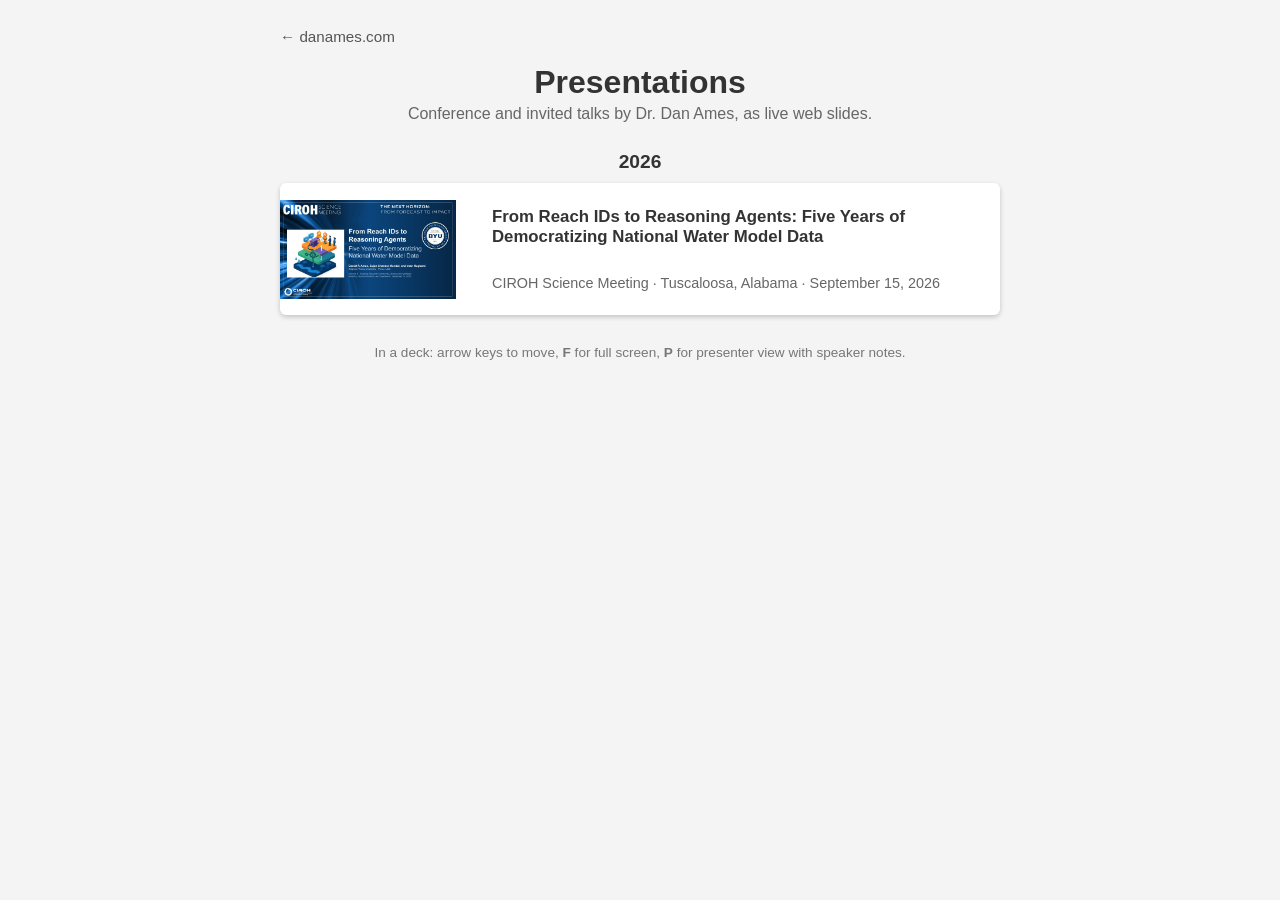
==== index.html @ ba1be40c "Presentations site with CIROH Science Meeting 2026 web deck Marp + GitHub Pages, same stack as the C" ====
<!DOCTYPE html>
<html lang="en">
<head>
<meta charset="UTF-8">
<meta name="viewport" content="width=device-width, initial-scale=1.0">
<title>Presentations · Dr. Dan Ames</title>
<link rel="icon" href="https://danames.com/favicon.ico">
<style>
  body { font-family: Arial, sans-serif; background-color: #f4f4f4; margin: 0; padding: 0; color: #333; }
  .container { max-width: 720px; margin: auto; padding: 20px; }
  .back { display: inline-block; margin-top: 8px; color: #555; text-decoration: none; font-size: 0.95em; }
  .back:hover { text-decoration: underline; }
  h1 { text-align: center; margin: 18px 0 4px; }
  .sub { text-align: center; color: #666; margin: 0 0 24px; }
  .year { text-align: center; font-weight: bold; font-size: 1.2em; margin: 28px 0 8px; }
  .talk { display: flex; align-items: center; background: #fff; margin: 10px 0; border-radius: 6px;
          box-shadow: 0 2px 5px rgba(0,0,0,0.2); text-decoration: none; color: #333; overflow: hidden; }
  .talk:hover { background: #e9e9e9; }
  .talk img { width: 176px; height: 99px; object-fit: cover; flex-shrink: 0; }
  .talk div { padding: 12px 18px; }
  .talk .title { font-weight: bold; font-size: 1.05em; margin-bottom: 4px; }
  .talk .meta { color: #666; font-size: 0.9em; }
  .tip { text-align: center; color: #777; font-size: 0.85em; margin-top: 30px; }
  @media (max-width: 480px) { .talk img { width: 110px; height: 62px; } }
</style>
</head>
<body>
<div class="container">
  <a class="back" href="https://danames.com">← danames.com</a>
  <h1>Presentations</h1>
  <p class="sub">Conference and invited talks by Dr. Dan Ames, as live web slides.</p>

  <!-- Newest first. To add a talk: convert it into presentations/<slug>/ and add a card here. -->
  <div class="year">2026</div>
  <a class="talk" href="presentations/2026-ciroh-science-meeting/">
    <img src="presentations/2026-ciroh-science-meeting/images/slide-01.jpg" alt="">
    <div>
      <div class="title">From Reach IDs to Reasoning Agents: Five Years of Democratizing National Water Model Data</div>
      <div class="meta">CIROH Science Meeting · Tuscaloosa, Alabama · September 15, 2026</div>
    </div>
  </a>

  <p class="tip">In a deck: arrow keys to move, <b>F</b> for full screen, <b>P</b> for presenter view with speaker notes.</p>
</div>
</body>
</html>
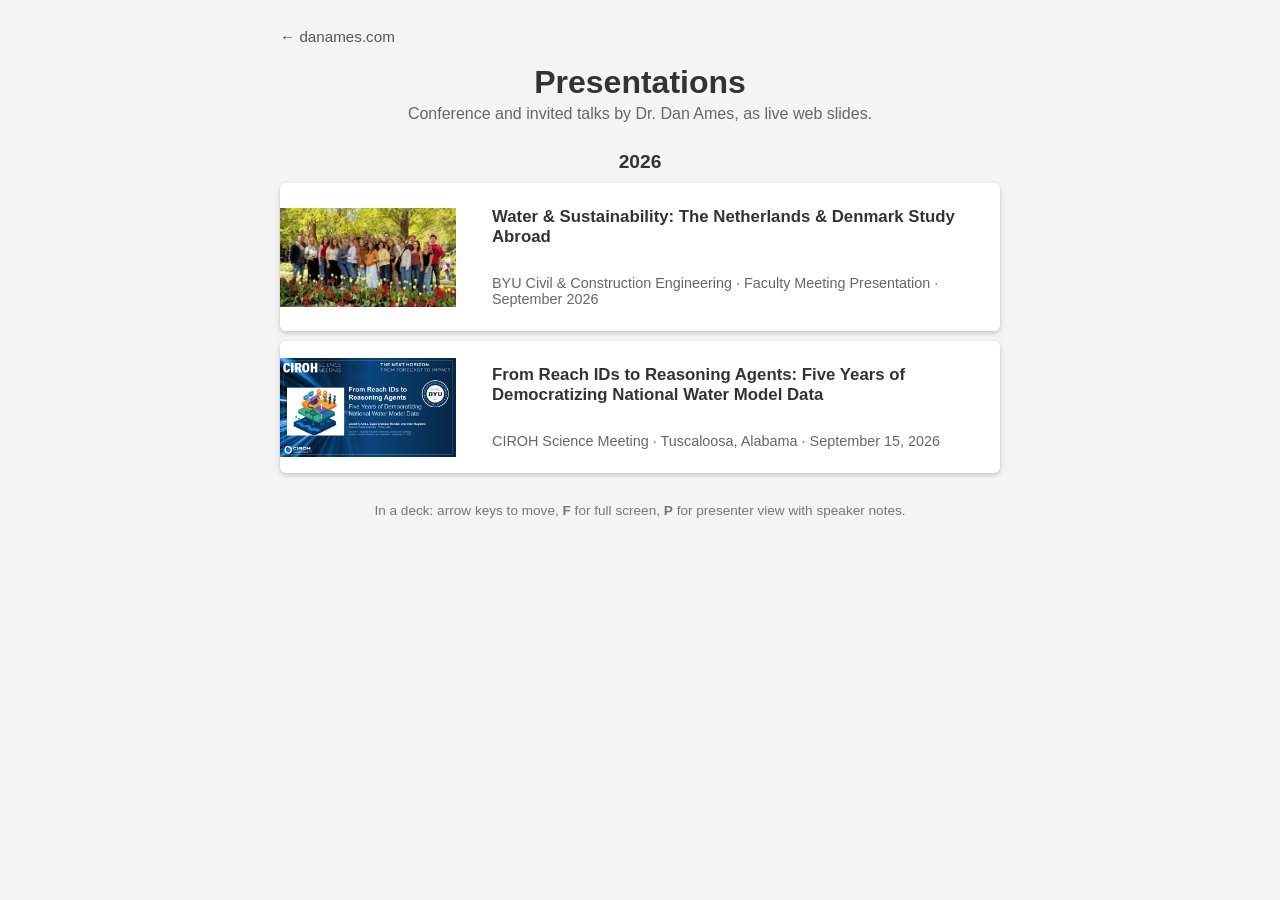
==== commit 9218fc25: "Add CE 439 Study Abroad talk to ames-presentations and landing page" ====
--- a/index.html
+++ b/index.html
@@ -32,6 +32,13 @@
 
   <!-- Newest first. To add a talk: convert it into presentations/<slug>/ and add a card here. -->
   <div class="year">2026</div>
+  <a class="talk" href="presentations/2026-ce439-study-abroad/">
+    <img src="presentations/2026-ce439-study-abroad/images/keukenhof-cohort.jpg" alt="CE 439 Study Abroad Cohort">
+    <div>
+      <div class="title">Water &amp; Sustainability: The Netherlands &amp; Denmark Study Abroad</div>
+      <div class="meta">BYU Civil &amp; Construction Engineering · Faculty Meeting Presentation · September 2026</div>
+    </div>
+  </a>
   <a class="talk" href="presentations/2026-ciroh-science-meeting/">
     <img src="presentations/2026-ciroh-science-meeting/images/slide-01.jpg" alt="">
     <div>
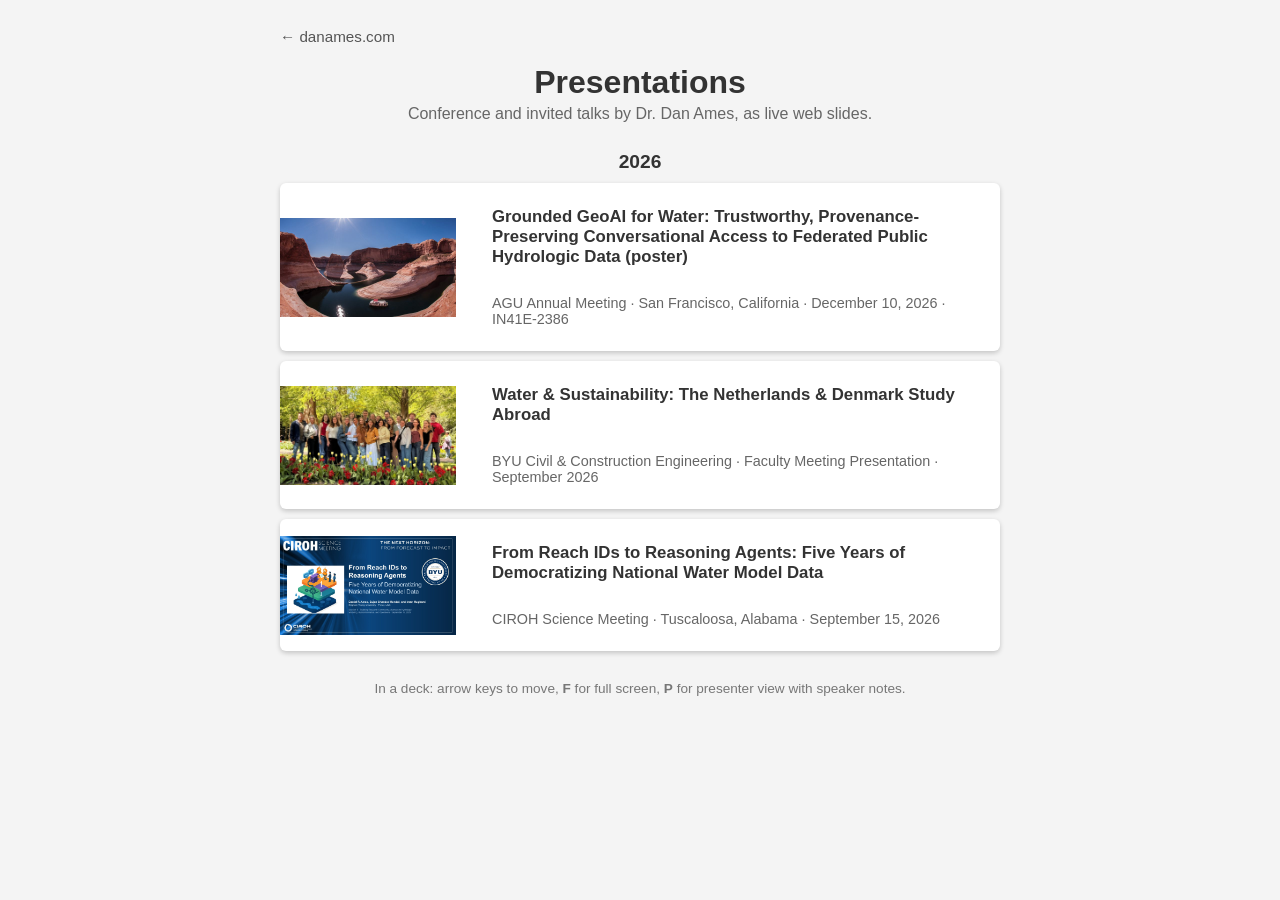
==== commit 4053f0a3: "Add AGU26 online poster: Grounded GeoAI for Water (IN41E-2386) Hand-built static page under posters/" ====
--- a/index.html
+++ b/index.html
@@ -32,6 +32,13 @@
 
   <!-- Newest first. To add a talk: convert it into presentations/<slug>/ and add a card here. -->
   <div class="year">2026</div>
+  <a class="talk" href="posters/2026-agu-poster/">
+    <img src="posters/2026-agu-poster/img/card.jpg" alt="">
+    <div>
+      <div class="title">Grounded GeoAI for Water: Trustworthy, Provenance-Preserving Conversational Access to Federated Public Hydrologic Data (poster)</div>
+      <div class="meta">AGU Annual Meeting · San Francisco, California · December 10, 2026 · IN41E-2386</div>
+    </div>
+  </a>
   <a class="talk" href="presentations/2026-ce439-study-abroad/">
     <img src="presentations/2026-ce439-study-abroad/images/keukenhof-cohort.jpg" alt="CE 439 Study Abroad Cohort">
     <div>
